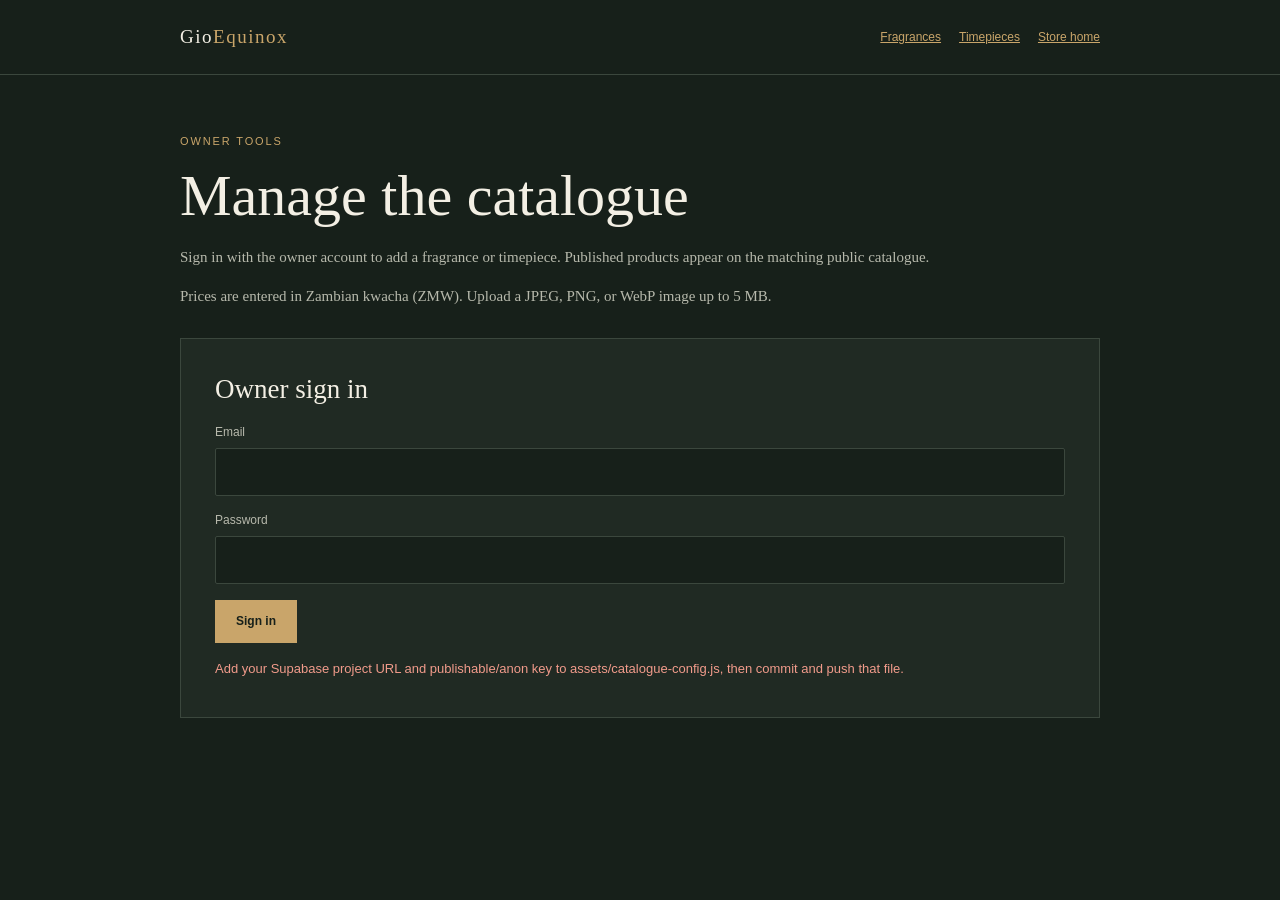
==== admin.html @ 1df9ea5c "Add owner catalogue management Co-authored-by: Copilot <223556219+Copilot@users.noreply.github.com>" ====
<!doctype html>
<html lang="en">
<head>
    <meta charset="utf-8">
    <meta name="viewport" content="width=device-width, initial-scale=1">
    <meta name="theme-color" content="#17201a">
    <title>Owner catalogue · GioEquinox</title>
    <style>
        :root { color-scheme: dark; --bg: #17201a; --panel: #202a23; --line: #3b473d; --text: #f3efe4; --muted: #b7b9ac; --accent: #c9a56a; --error: #f19b8b; --success: #a9d5a5; }
        * { box-sizing: border-box; }
        body { margin: 0; min-height: 100vh; background: var(--bg); color: var(--text); font: 15px/1.6 Georgia, "Times New Roman", serif; }
        a { color: var(--accent); }
        .shell { width: min(100% - 36px, 920px); margin: 0 auto; }
        header { padding: 22px 0; border-bottom: 1px solid var(--line); }
        .header-inner { display: flex; justify-content: space-between; align-items: center; gap: 20px; }
        .brand { color: var(--text); font-size: 19px; letter-spacing: .08em; text-decoration: none; }
        .brand span { color: var(--accent); }
        nav { display: flex; gap: 18px; font: 12px/1.4 Arial, sans-serif; }
        main { padding: 48px 0 72px; }
        .eyebrow { color: var(--accent); font: 11px/1.4 Arial, sans-serif; letter-spacing: .17em; text-transform: uppercase; }
        h1, h2, h3 { font-weight: 400; line-height: 1.2; }
        h1 { max-width: 700px; margin: 10px 0 14px; font-size: clamp(36px, 7vw, 58px); }
        h2 { margin: 0 0 18px; font-size: 27px; }
        .intro, .help { color: var(--muted); }
        .panel { margin-top: 30px; padding: clamp(20px, 5vw, 34px); border: 1px solid var(--line); background: var(--panel); }
        form { display: grid; gap: 16px; }
        .form-grid { display: grid; grid-template-columns: repeat(2, minmax(0, 1fr)); gap: 16px; }
        label { display: grid; gap: 7px; color: var(--muted); font: 12px/1.4 Arial, sans-serif; }
        input, select, textarea { width: 100%; padding: 12px; border: 1px solid var(--line); border-radius: 2px; background: #17201a; color: var(--text); font: 15px/1.5 Arial, sans-serif; }
        textarea { min-height: 120px; resize: vertical; }
        input:focus-visible, select:focus-visible, textarea:focus-visible, button:focus-visible, a:focus-visible { outline: 3px solid var(--accent); outline-offset: 3px; }
        input[type="file"] { padding: 9px; font-size: 13px; }
        button { justify-self: start; padding: 12px 20px; border: 1px solid var(--accent); background: var(--accent); color: #17201a; font: 12px/1.4 Arial, sans-serif; font-weight: 700; cursor: pointer; }
        button:disabled { cursor: wait; opacity: .65; }
        .secondary-button { border-color: var(--line); background: transparent; color: var(--text); }
        .status { min-height: 24px; margin: 0; color: var(--muted); font: 13px/1.5 Arial, sans-serif; }
        .status[data-state="error"] { color: var(--error); }
        .status[data-state="success"] { color: var(--success); }
        .preview { display: flex; align-items: center; gap: 14px; color: var(--muted); font: 12px/1.5 Arial, sans-serif; }
        .preview img { width: 70px; height: 70px; object-fit: cover; border: 1px solid var(--line); }
        .product-list { display: grid; gap: 12px; margin: 0; padding: 0; list-style: none; }
        .product-row { display: grid; grid-template-columns: 64px 1fr auto; align-items: center; gap: 14px; padding: 12px; border: 1px solid var(--line); }
        .product-row img { width: 64px; height: 64px; object-fit: cover; }
        .product-row h3 { margin: 0; font-size: 17px; }
        .product-row p { margin: 4px 0 0; color: var(--muted); font: 12px/1.5 Arial, sans-serif; }
        .product-price { color: var(--accent); font: 13px/1.4 Arial, sans-serif; white-space: nowrap; }
        [hidden] { display: none !important; }
        @media (max-width: 640px) {
            .header-inner { align-items: flex-start; flex-direction: column; }
            nav { flex-wrap: wrap; }
            .form-grid { grid-template-columns: 1fr; }
            .product-row { grid-template-columns: 52px 1fr; }
            .product-row img { width: 52px; height: 52px; }
            .product-price { grid-column: 2; }
        }
    </style>
</head>
<body>
    <header>
        <div class="shell header-inner">
            <a class="brand" href="index.html">Gio<span>Equinox</span></a>
            <nav aria-label="Catalogue navigation">
                <a href="equinox.html">Fragrances</a>
                <a href="watches.html">Timepieces</a>
                <a href="index.html">Store home</a>
            </nav>
        </div>
    </header>
    <main class="shell">
        <p class="eyebrow">Owner tools</p>
        <h1>Manage the catalogue</h1>
        <p class="intro">Sign in with the owner account to add a fragrance or timepiece. Published products appear on the matching public catalogue.</p>
        <p class="help">Prices are entered in Zambian kwacha (ZMW). Upload a JPEG, PNG, or WebP image up to 5 MB.</p>

        <section class="panel" id="sign-in-panel" aria-labelledby="sign-in-heading">
            <h2 id="sign-in-heading">Owner sign in</h2>
            <form id="sign-in-form">
                <label>Email
                    <input id="owner-email" name="email" type="email" autocomplete="username" maxlength="254" required>
                </label>
                <label>Password
                    <input id="owner-password" name="password" type="password" autocomplete="current-password" required>
                </label>
                <button type="submit">Sign in</button>
                <p class="status" id="sign-in-status" role="status" aria-live="polite"></p>
            </form>
        </section>

        <section class="panel" id="dashboard" aria-labelledby="product-heading" hidden>
            <h2 id="product-heading">Add a catalogue product</h2>
            <form id="product-form">
                <div class="form-grid">
                    <label>Product name
                        <input name="name" type="text" maxlength="120" required>
                    </label>
                    <label>Catalogue
                        <select name="productType" required>
                            <option value="fragrance">Fragrance</option>
                            <option value="watch">Timepiece</option>
                        </select>
                    </label>
                    <label>Price (ZMW)
                        <input name="price" type="number" min="0.01" max="9999999999.99" step="0.01" inputmode="decimal" required>
                    </label>
                    <label>Category tags
                        <input name="tags" type="text" maxlength="124" placeholder="floral, amber (optional)">
                    </label>
                </div>
                <label>Description
                    <textarea name="description" maxlength="700" required></textarea>
                </label>
                <label>Product photo
                    <input name="image" type="file" accept="image/jpeg,image/png,image/webp" required>
                </label>
                <div class="preview" id="image-preview" hidden></div>
                <button type="submit" id="save-product">Upload and publish product</button>
                <p class="status" id="product-status" role="status" aria-live="polite"></p>
            </form>
            <div class="panel" style="margin-top: 28px; padding: 20px;">
                <h2>Recently added</h2>
                <p class="status" id="list-status" role="status" aria-live="polite"></p>
                <ul class="product-list" id="product-list"></ul>
            </div>
            <button type="button" class="secondary-button" id="sign-out">Sign out</button>
        </section>
    </main>
    <script src="assets/catalogue-config.js"></script>
    <script src="assets/catalogue-api.js"></script>
    <script src="assets/catalogue-admin.js"></script>
</body>
</html>
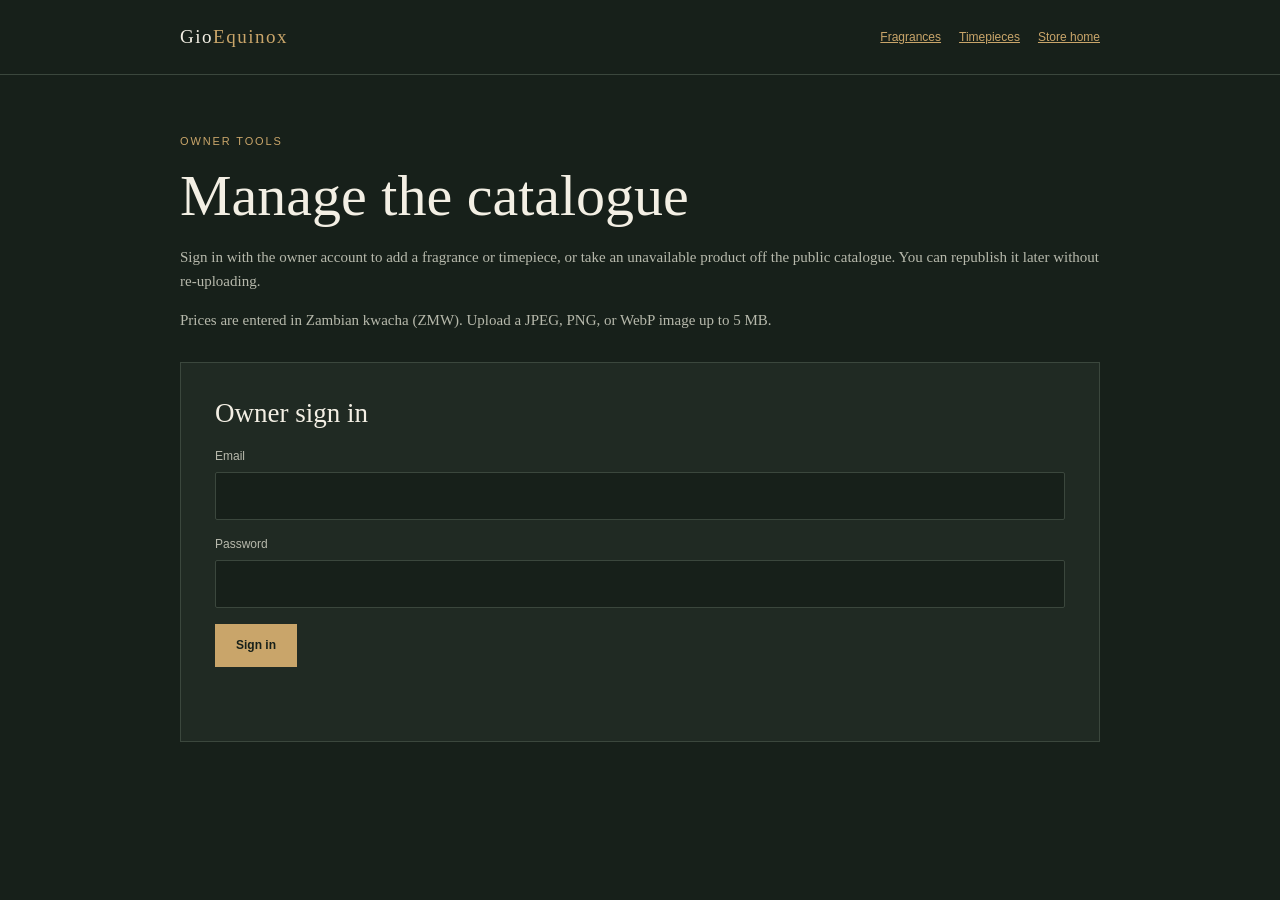
==== commit 48bad462: "Add product availability controls Co-authored-by: Copilot <223556219+Copilot@users.noreply.github.co" ====
--- a/admin.html
+++ b/admin.html
@@ -39,19 +39,23 @@
         .preview { display: flex; align-items: center; gap: 14px; color: var(--muted); font: 12px/1.5 Arial, sans-serif; }
         .preview img { width: 70px; height: 70px; object-fit: cover; border: 1px solid var(--line); }
         .product-list { display: grid; gap: 12px; margin: 0; padding: 0; list-style: none; }
-        .product-row { display: grid; grid-template-columns: 64px 1fr auto; align-items: center; gap: 14px; padding: 12px; border: 1px solid var(--line); }
+        .product-row { display: grid; grid-template-columns: 64px 1fr auto auto; align-items: center; gap: 14px; padding: 12px; border: 1px solid var(--line); }
         .product-row img { width: 64px; height: 64px; object-fit: cover; }
         .product-row h3 { margin: 0; font-size: 17px; }
         .product-row p { margin: 4px 0 0; color: var(--muted); font: 12px/1.5 Arial, sans-serif; }
         .product-price { color: var(--accent); font: 13px/1.4 Arial, sans-serif; white-space: nowrap; }
+        .product-status-button { justify-self: auto; padding: 9px 12px; border-color: var(--line); background: transparent; color: var(--text); white-space: nowrap; }
+        .product-status-button[data-active="true"] { border-color: var(--error); color: var(--error); }
+        .product-status-button[data-active="false"] { border-color: var(--success); color: var(--success); }
         [hidden] { display: none !important; }
         @media (max-width: 640px) {
             .header-inner { align-items: flex-start; flex-direction: column; }
             nav { flex-wrap: wrap; }
             .form-grid { grid-template-columns: 1fr; }
-            .product-row { grid-template-columns: 52px 1fr; }
+            .product-row { grid-template-columns: 52px 1fr auto; gap: 10px; }
             .product-row img { width: 52px; height: 52px; }
             .product-price { grid-column: 2; }
+            .product-status-button { grid-column: 2 / -1; justify-self: start; }
         }
     </style>
 </head>
@@ -69,7 +73,7 @@
     <main class="shell">
         <p class="eyebrow">Owner tools</p>
         <h1>Manage the catalogue</h1>
-        <p class="intro">Sign in with the owner account to add a fragrance or timepiece. Published products appear on the matching public catalogue.</p>
+        <p class="intro">Sign in with the owner account to add a fragrance or timepiece, or take an unavailable product off the public catalogue. You can republish it later without re-uploading.</p>
         <p class="help">Prices are entered in Zambian kwacha (ZMW). Upload a JPEG, PNG, or WebP image up to 5 MB.</p>
 
         <section class="panel" id="sign-in-panel" aria-labelledby="sign-in-heading">
@@ -117,7 +121,7 @@
                 <p class="status" id="product-status" role="status" aria-live="polite"></p>
             </form>
             <div class="panel" style="margin-top: 28px; padding: 20px;">
-                <h2>Recently added</h2>
+                <h2>Manage products</h2>
                 <p class="status" id="list-status" role="status" aria-live="polite"></p>
                 <ul class="product-list" id="product-list"></ul>
             </div>
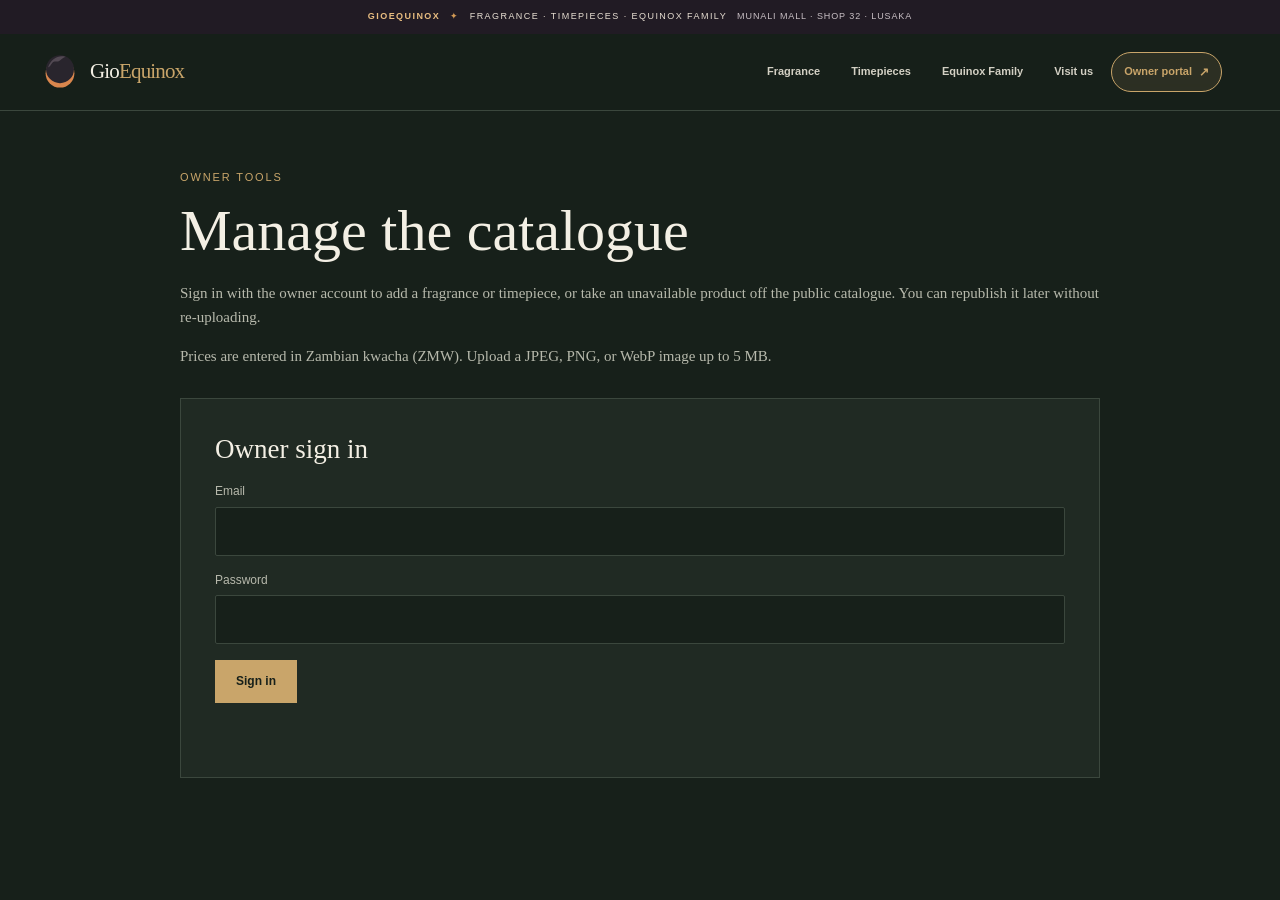
==== commit 7bfc3735: "Unify GioEquinox site navigation Co-authored-by: Copilot <223556219+Copilot@users.noreply.github.com" ====
--- a/admin.html
+++ b/admin.html
@@ -6,16 +6,14 @@
     <meta name="theme-color" content="#17201a">
     <title>Owner catalogue · GioEquinox</title>
     <style>
-        :root { color-scheme: dark; --bg: #17201a; --panel: #202a23; --line: #3b473d; --text: #f3efe4; --muted: #b7b9ac; --accent: #c9a56a; --error: #f19b8b; --success: #a9d5a5; }
+        :root { color-scheme: dark; --bg: #17201a; --panel: #202a23; --line: #3b473d; --text: #f3efe4; --muted: #b7b9ac; --accent: #c9a56a; --error: #f19b8b; --success: #a9d5a5; --site-header-bg: rgb(23 32 26 / 96%); --site-header-border: var(--line); --site-header-text: #d3d0c4; --site-accent: var(--accent); --site-count-text: #17201a; --sans: Arial, sans-serif; }
         * { box-sizing: border-box; }
         body { margin: 0; min-height: 100vh; background: var(--bg); color: var(--text); font: 15px/1.6 Georgia, "Times New Roman", serif; }
         a { color: var(--accent); }
         .shell { width: min(100% - 36px, 920px); margin: 0 auto; }
-        header { padding: 22px 0; border-bottom: 1px solid var(--line); }
-        .header-inner { display: flex; justify-content: space-between; align-items: center; gap: 20px; }
-        .brand { color: var(--text); font-size: 19px; letter-spacing: .08em; text-decoration: none; }
-        .brand span { color: var(--accent); }
-        nav { display: flex; gap: 18px; font: 12px/1.4 Arial, sans-serif; }
+        .site-header .brand { display: inline-flex; align-items: center; gap: 10px; color: var(--text); font-family: Georgia, "Times New Roman", serif; font-size: 21px; letter-spacing: -.04em; text-decoration: none; }
+        .site-header .brand-mark { width: 40px; height: 40px; flex: none; }
+        .site-header .brand-name span { color: var(--accent); }
         main { padding: 48px 0 72px; }
         .eyebrow { color: var(--accent); font: 11px/1.4 Arial, sans-serif; letter-spacing: .17em; text-transform: uppercase; }
         h1, h2, h3 { font-weight: 400; line-height: 1.2; }
@@ -49,8 +47,6 @@
         .product-status-button[data-active="false"] { border-color: var(--success); color: var(--success); }
         [hidden] { display: none !important; }
         @media (max-width: 640px) {
-            .header-inner { align-items: flex-start; flex-direction: column; }
-            nav { flex-wrap: wrap; }
             .form-grid { grid-template-columns: 1fr; }
             .product-row { grid-template-columns: 52px 1fr auto; gap: 10px; }
             .product-row img { width: 52px; height: 52px; }
@@ -58,17 +54,31 @@
             .product-status-button { grid-column: 2 / -1; justify-self: start; }
         }
     </style>
+    <link rel="stylesheet" href="assets/site-header.css">
 </head>
 <body>
-    <header>
-        <div class="shell header-inner">
-            <a class="brand" href="index.html">Gio<span>Equinox</span></a>
-            <nav aria-label="Catalogue navigation">
-                <a href="equinox.html">Fragrances</a>
+    <div class="site-ribbon"><span class="site-ribbon-brand">GioEquinox</span><span class="site-ribbon-divider" aria-hidden="true">✦</span><span>Fragrance · Timepieces · Equinox Family</span><span class="site-ribbon-location">Munali Mall · Shop 32 · Lusaka</span></div>
+    <header class="site-header">
+        <nav class="nav shell" aria-label="Main navigation">
+            <a class="brand" href="equinox.html" aria-label="GioEquinox home">
+                <svg class="brand-mark" viewBox="0 0 100 100" role="img" aria-label="Lunar eclipse logo">
+                    <circle cx="50" cy="53" r="36" fill="#d9864d"/>
+                    <circle cx="50" cy="43" r="35" fill="#29252d"/>
+                    <path d="M20 39c7-21 25-32 44-27-8 2-12 9-17 11-7 3-10-2-16 4-4 4-4 9-11 12Z" fill="#746772" opacity=".55"/>
+                </svg>
+                <span class="brand-name">Gio<span>Equinox</span></span>
+            </a>
+            <div class="nav-links" id="primary-links">
+                <a href="equinox.html">Fragrance</a>
                 <a href="watches.html">Timepieces</a>
-                <a href="index.html">Store home</a>
-            </nav>
-        </div>
+                <a href="equinox-family.html">Equinox Family</a>
+                <a href="equinox.html#contact">Visit us</a>
+                <a class="nav-owner" href="admin.html" aria-current="page">Owner portal</a>
+            </div>
+            <div class="header-actions">
+                <button class="menu-toggle" type="button" aria-label="Open menu" aria-expanded="false" aria-controls="primary-links">☰</button>
+            </div>
+        </nav>
     </header>
     <main class="shell">
         <p class="eyebrow">Owner tools</p>
@@ -128,8 +138,9 @@
             <button type="button" class="secondary-button" id="sign-out">Sign out</button>
         </section>
     </main>
-    <script src="assets/catalogue-config.js"></script>
-    <script src="assets/catalogue-api.js"></script>
-    <script src="assets/catalogue-admin.js"></script>
+    <script src="assets/site-header.js"></script>
+    <script src="assets/catalogue-config.js?v=7f32a4b"></script>
+    <script src="assets/catalogue-api.js?v=48bad46"></script>
+    <script src="assets/catalogue-admin.js?v=48bad46"></script>
 </body>
 </html>
--- a/assets/site-header.css
+++ b/assets/site-header.css
@@ -0,0 +1,149 @@
+.site-ribbon {
+    min-height: 34px;
+    display: flex;
+    align-items: center;
+    justify-content: center;
+    gap: 10px;
+    padding: 7px 16px;
+    background: #211b24;
+    color: #e8dfd3;
+    font: 9px/1.3 var(--sans, Arial, sans-serif);
+    letter-spacing: .16em;
+    text-align: center;
+    text-transform: uppercase;
+}
+.site-ribbon-brand { color: #e8bd80; font-weight: 750; }
+.site-ribbon-divider { color: #d39a55; }
+.site-ribbon-location { color: #c9c0c5; letter-spacing: .1em; }
+.site-header {
+    position: sticky;
+    z-index: 8;
+    top: 0;
+    border-bottom: 1px solid var(--site-header-border, var(--line, #e8e0d9));
+    background: var(--site-header-bg, var(--paper, var(--night, #f7f3ed)));
+    backdrop-filter: blur(14px);
+}
+.site-header .nav {
+    position: relative;
+    width: min(1200px, calc(100% - 48px));
+    min-height: 76px;
+    display: flex;
+    align-items: center;
+    justify-content: space-between;
+    gap: 18px;
+    margin-inline: auto;
+}
+.site-header .nav-links {
+    display: flex;
+    align-items: center;
+    justify-content: center;
+    gap: 5px;
+    margin-left: auto;
+}
+.site-header .nav-links a {
+    min-height: 40px;
+    display: inline-flex;
+    align-items: center;
+    justify-content: center;
+    gap: 7px;
+    padding: 0 12px;
+    border: 1px solid transparent;
+    border-radius: 999px;
+    color: var(--site-header-text, var(--ink, var(--cream, #514a52)));
+    font: 600 11px/1.2 var(--sans, Arial, sans-serif);
+    text-decoration: none;
+    transition: color .18s ease, border-color .18s ease, background .18s ease, transform .18s ease;
+}
+.site-header .nav-links a:hover {
+    border-color: var(--site-header-border, var(--line, #e8e0d9));
+    color: var(--site-accent, var(--plum, var(--brass, #4a3048)));
+    transform: translateY(-1px);
+}
+.site-header .nav-links a[aria-current="page"] {
+    background: color-mix(in srgb, var(--site-accent, var(--plum, var(--brass, #4a3048))) 12%, transparent);
+    color: var(--site-accent, var(--plum, var(--brass, #4a3048)));
+}
+.site-header .nav-links a.nav-owner {
+    border-color: var(--site-accent, var(--plum, var(--brass, #4a3048)));
+    color: var(--site-accent, var(--plum, var(--brass, #4a3048)));
+    font-weight: 750;
+}
+.site-header .nav-links a.nav-owner::after { content: "↗"; font-size: 12px; }
+.site-header .header-actions { display: flex; align-items: center; gap: 8px; }
+.site-header .cart-toggle,
+.site-header .menu-toggle {
+    min-height: 40px;
+    display: inline-flex;
+    align-items: center;
+    justify-content: center;
+    gap: 8px;
+    padding: 0 13px;
+    border: 1px solid var(--site-header-border, var(--line, #e8e0d9));
+    border-radius: 999px;
+    background: transparent;
+    color: var(--site-header-text, var(--ink, var(--cream, #514a52)));
+    font: 650 11px/1 var(--sans, Arial, sans-serif);
+    cursor: pointer;
+    transition: border-color .18s ease, background .18s ease, color .18s ease;
+}
+.site-header .cart-toggle:hover,
+.site-header .menu-toggle:hover {
+    border-color: var(--site-accent, var(--plum, var(--brass, #4a3048)));
+    background: color-mix(in srgb, var(--site-accent, var(--plum, var(--brass, #4a3048))) 9%, transparent);
+}
+.site-header .cart-toggle svg { width: 16px; height: 16px; }
+.site-header .cart-count {
+    min-width: 20px;
+    height: 20px;
+    display: inline-grid;
+    place-items: center;
+    padding-inline: 5px;
+    border-radius: 999px;
+    background: var(--site-accent, var(--plum, var(--brass, #4a3048)));
+    color: var(--site-count-text, #fff);
+    font-size: 10px;
+    font-weight: 800;
+}
+.site-header .menu-toggle { display: none; width: 40px; padding: 0; font-size: 17px; }
+.site-header :focus-visible { outline: 3px solid var(--site-accent, var(--plum, var(--brass, #4a3048))); outline-offset: 3px; }
+
+@media (max-width: 940px) {
+    .site-header .nav { min-height: 70px; gap: 8px; }
+    .site-header .brand-mark { width: 38px; height: 38px; }
+    .site-header .brand-name { font-size: 20px; }
+    .site-header .header-actions { margin-left: auto; gap: 6px; }
+    .site-header .menu-toggle { display: inline-flex; }
+    .site-header .nav-links {
+        position: absolute;
+        top: calc(100% + 1px);
+        right: 0;
+        left: 0;
+        display: none;
+        align-items: stretch;
+        gap: 4px;
+        margin: 0;
+        padding: 12px max(16px, calc((100% - 1180px) / 2)) 18px;
+        border-bottom: 1px solid var(--site-header-border, var(--line, #e8e0d9));
+        background: var(--site-header-bg, var(--paper, var(--night, #f7f3ed)));
+        box-shadow: 0 14px 28px rgb(16 14 18 / 12%);
+    }
+    .site-header .nav-links.is-open { display: flex; flex-direction: column; }
+    .site-header .nav-links a { justify-content: flex-start; min-height: 44px; padding-inline: 14px; }
+    .site-header .nav-links a.nav-owner { align-self: flex-start; margin-top: 5px; }
+}
+
+@media (max-width: 640px) {
+    .site-ribbon { min-height: 31px; gap: 7px; padding: 6px 10px; font-size: 8px; letter-spacing: .11em; }
+    .site-ribbon-location { display: none; }
+    .site-header .nav { width: min(100% - 32px, 1200px); min-height: 64px; }
+    .site-header .brand-mark { width: 35px; height: 35px; }
+    .site-header .brand-name { font-size: 18px; }
+    .site-header .cart-toggle { min-height: 38px; gap: 6px; padding: 0 10px; font-size: 10px; }
+    .site-header .menu-toggle { width: 38px; min-height: 38px; }
+}
+
+@media (prefers-reduced-motion: reduce) {
+    .site-header .nav-links a,
+    .site-header .cart-toggle,
+    .site-header .menu-toggle { transition: none; }
+}
